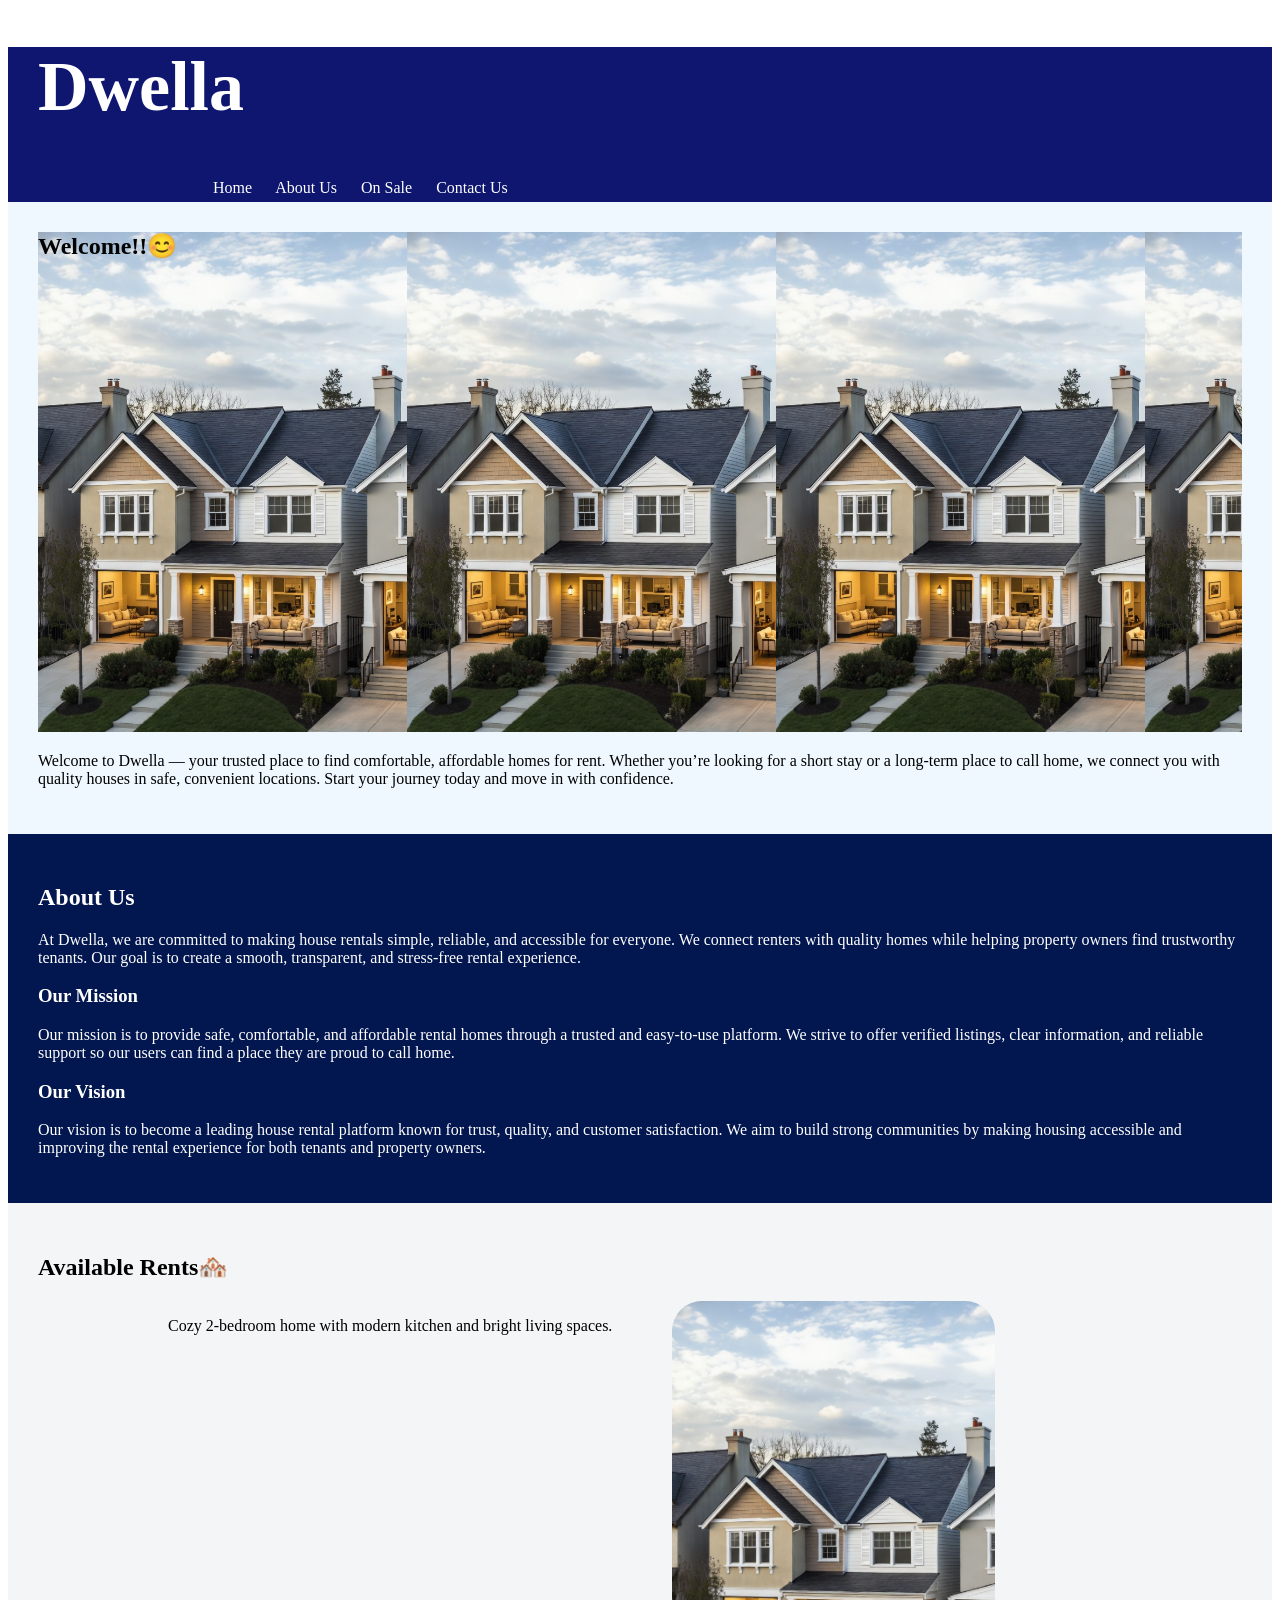
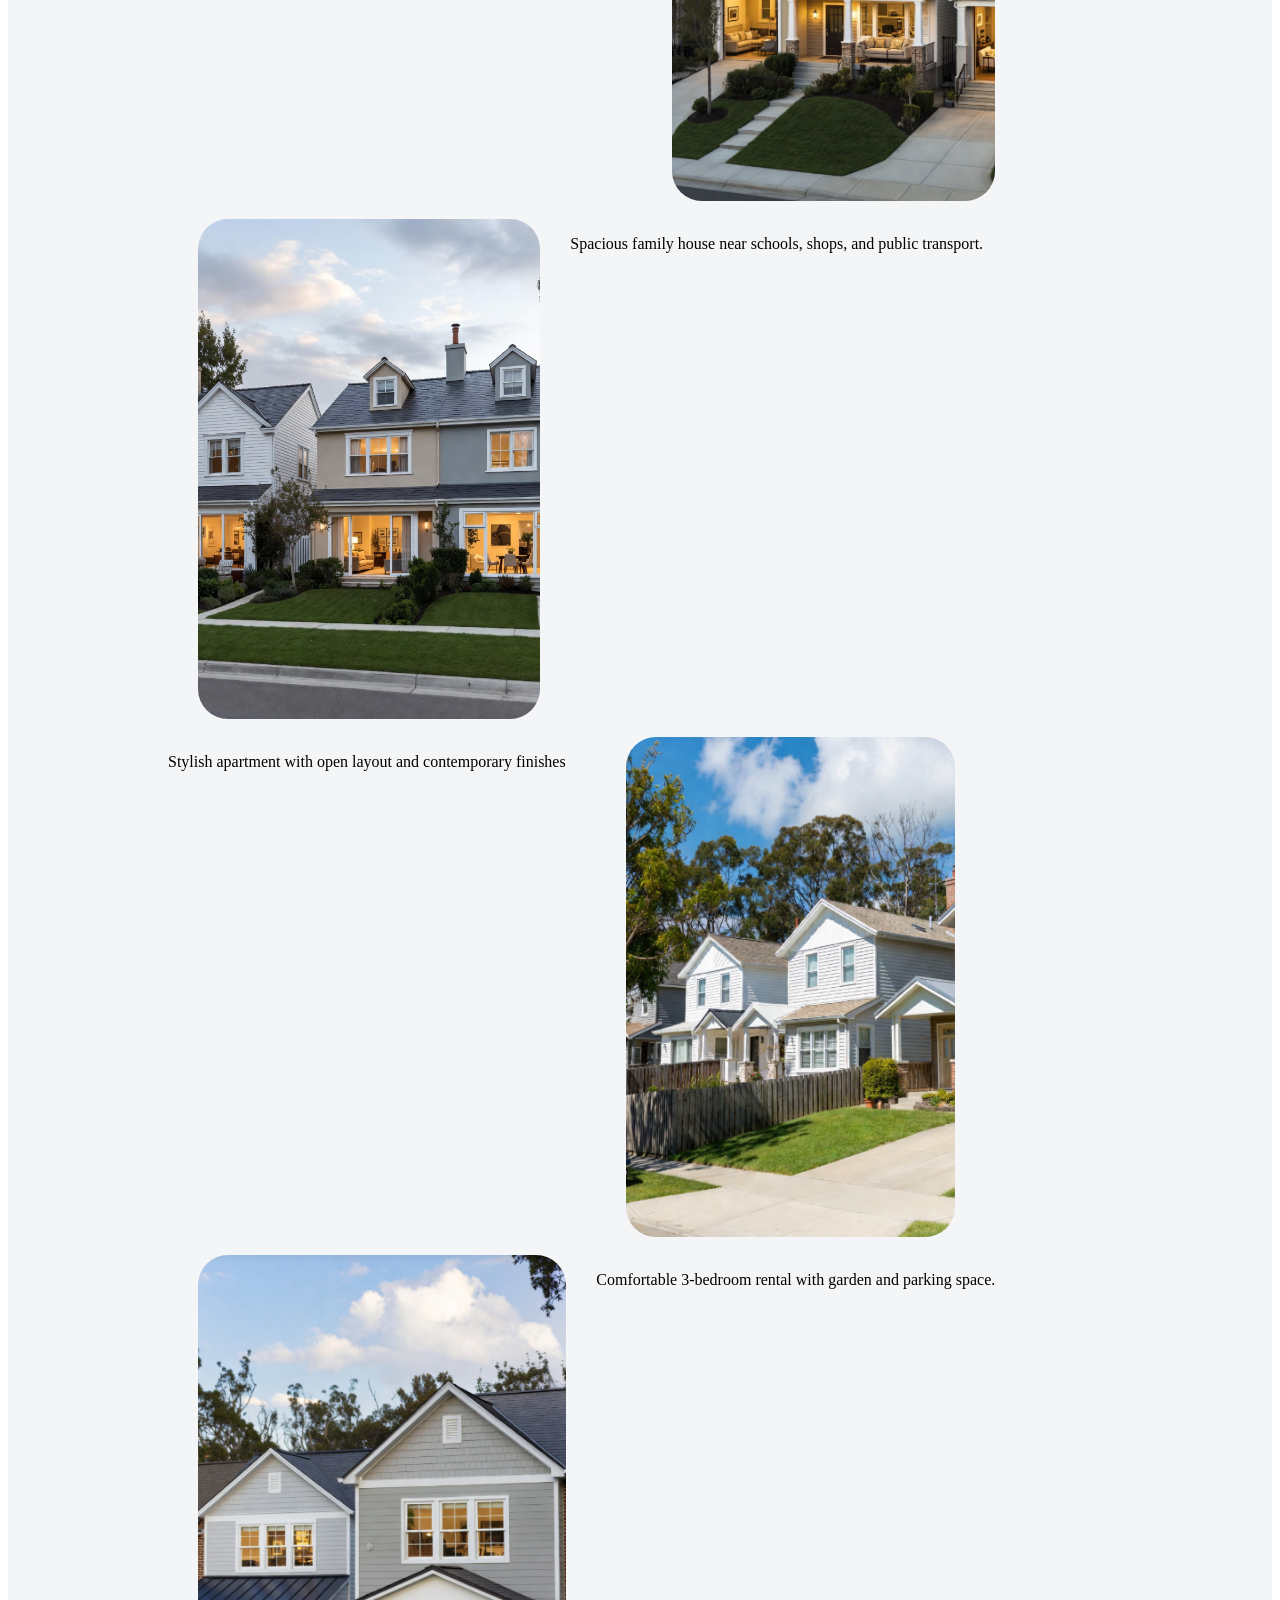
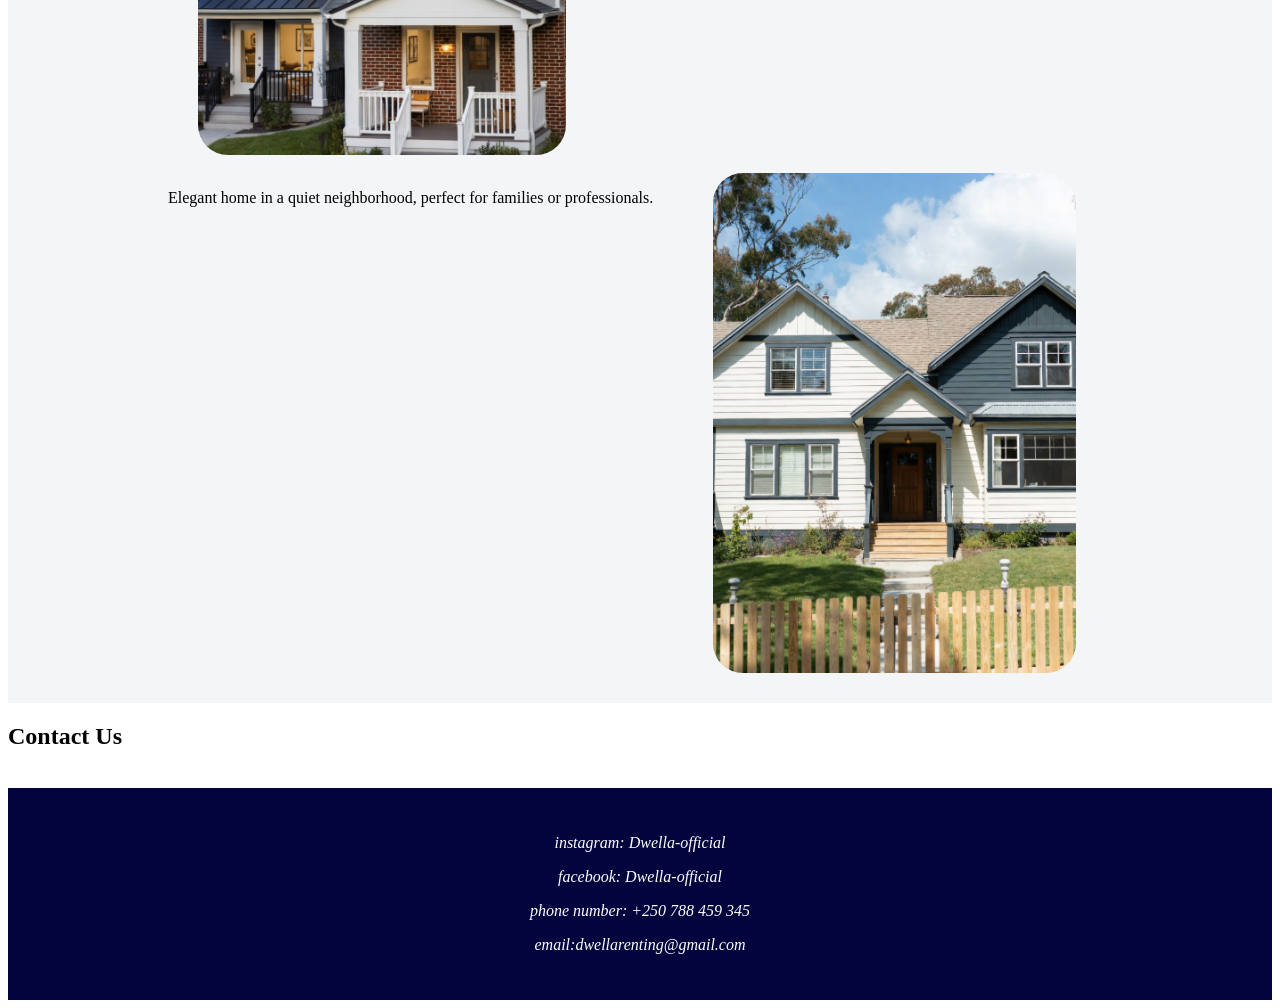
==== index.html @ e0a7bd92 "Dwella" ====
<!DOCTYPE html>
<html lang="en">
<head>
    <meta charset="UTF-8">
    <meta name="viewport" content="width=device-width, initial-scale=1.0">
    <title>Dwella</title>
    <style>
        header{
            background-color: rgb(14, 22, 112);
            color: white;
        }
        nav{
            margin-left: 200px;
            padding: 5px;
        }
        a{
            padding-right: 20px;
            text-decoration: none;
            color: white;
        }
        h1{
            font-size: 70px;
            margin-left: 30px;
        }
        #index{
            background-color: aliceblue;
            padding: 30px;
        }
        #about{
            background-color: rgb(2, 22, 79);
            color: white;
            padding: 30px;
        }
        #rent{
            background-color: rgb(244, 245, 246);
            padding: 30px;
        }
        footer{
            background-color: rgb(3, 3, 61);
            color: white;
            text-align: center;
            padding: 30px;
        }
        .home h2{
            background-image: url("house1.png");
            height: 500px;
            margin-top: 0px;
            width: auto;
            
        }
        .rent{
            display: flex;
            padding-left: 50px;
            margin-left: 50px;
        }
        .rent img{
            height: 500px;
            border-radius: 30px;
            margin-left: 60px;
            align-self: right;
        }
        .rent p{
            margin-left: 30px;
        }
    </style>
</head>
<body>
    <header>
        <h1>Dwella</h1>
        <nav>
            <a href="#index">Home</a>
            <a href="#about">About Us</a>
            <a href="#rent">On Sale</a>
            <a href="#contact">Contact Us</a>
        </nav>
    </header>
    <main>
        <section id="index">
            <div class="home">
                <div>
                <h2>Welcome!!😊</h2>
                </div>
                <div>
                    <p>Welcome to Dwella — your trusted place to find comfortable, affordable homes for rent. Whether you’re 
                        looking for a short stay or a long-term place to call home, we connect you with quality houses in safe, 
                        convenient locations. Start your journey today and move in with confidence.</p>
                </div>
            </div>
        </section>
        <section id="about">
            <div>
                <div>
                    <h2>About Us</h2>
                    <p>
                        At Dwella, we are committed to making house rentals simple, reliable, and accessible 
                        for everyone. We connect renters with quality homes while helping property owners find trustworthy 
                        tenants. Our goal is to create a smooth, transparent, and stress-free rental experience.
                    </p>
                    <div>
                        <div>
                            <h3> Our Mission</h3>
                            <p>Our mission is to provide safe, comfortable, and affordable rental homes through a
                                 trusted and easy-to-use platform. We strive to offer verified listings, clear information,
                                  and reliable support so our users can find a place they are proud to call home.</p>
                        </div>
                        <div>
                            <h3>Our Vision</h3>
                            <p>Our vision is to become a leading house rental platform known for trust, quality,
                                 and customer satisfaction. We aim to build strong communities by making housing 
                                 accessible and improving the rental experience for both tenants and property owners.</p>
                        </div>
                    </div>
                </div>
            </div>
        </section>
        <section id="rent">
            <div >
                <h2>
                    Available Rents🏘️
                </h2>
                <div class="rent">
                    <p>Cozy 2-bedroom home with modern kitchen and bright living spaces.</p>
                    <img src="house1.png" alt="house1">
                </div><br>
                <div class="rent">
                    <img src="house2.png" alt="house2">
                    <p>Spacious family house near schools, shops, and public transport.</p>
                </div><br>
                <div class="rent">
                    <p>Stylish apartment with open layout and contemporary finishes</p>
                    <img src="house3.png" alt="house3">
                </div><br>
                <div class="rent">
                    <img src="house4.png" alt="house4">
                    <p>Comfortable 3-bedroom rental with garden and parking space.</p>
                </div><br>
                <div class="rent">
                    <p>Elegant home in a quiet neighborhood, perfect for families or professionals.</p>
                    <img src="house5.png" alt="house5">
            </div>
        </section>
        <section id="contact">
            <h2>Contact Us</h2>
            <div>
                <h3></h3>
            </div>
            <a href="login.html">Login</a>
        </section>
    </main>
    <footer>
        <address>
           <p>instagram: Dwella-official</p> 
           <p>facebook: Dwella-official</p>
           <p>phone number: +250 788 459 345</p>
           <p>email:dwellarenting@gmail.com</p>
        </address>
    </footer>
</body>
</html>
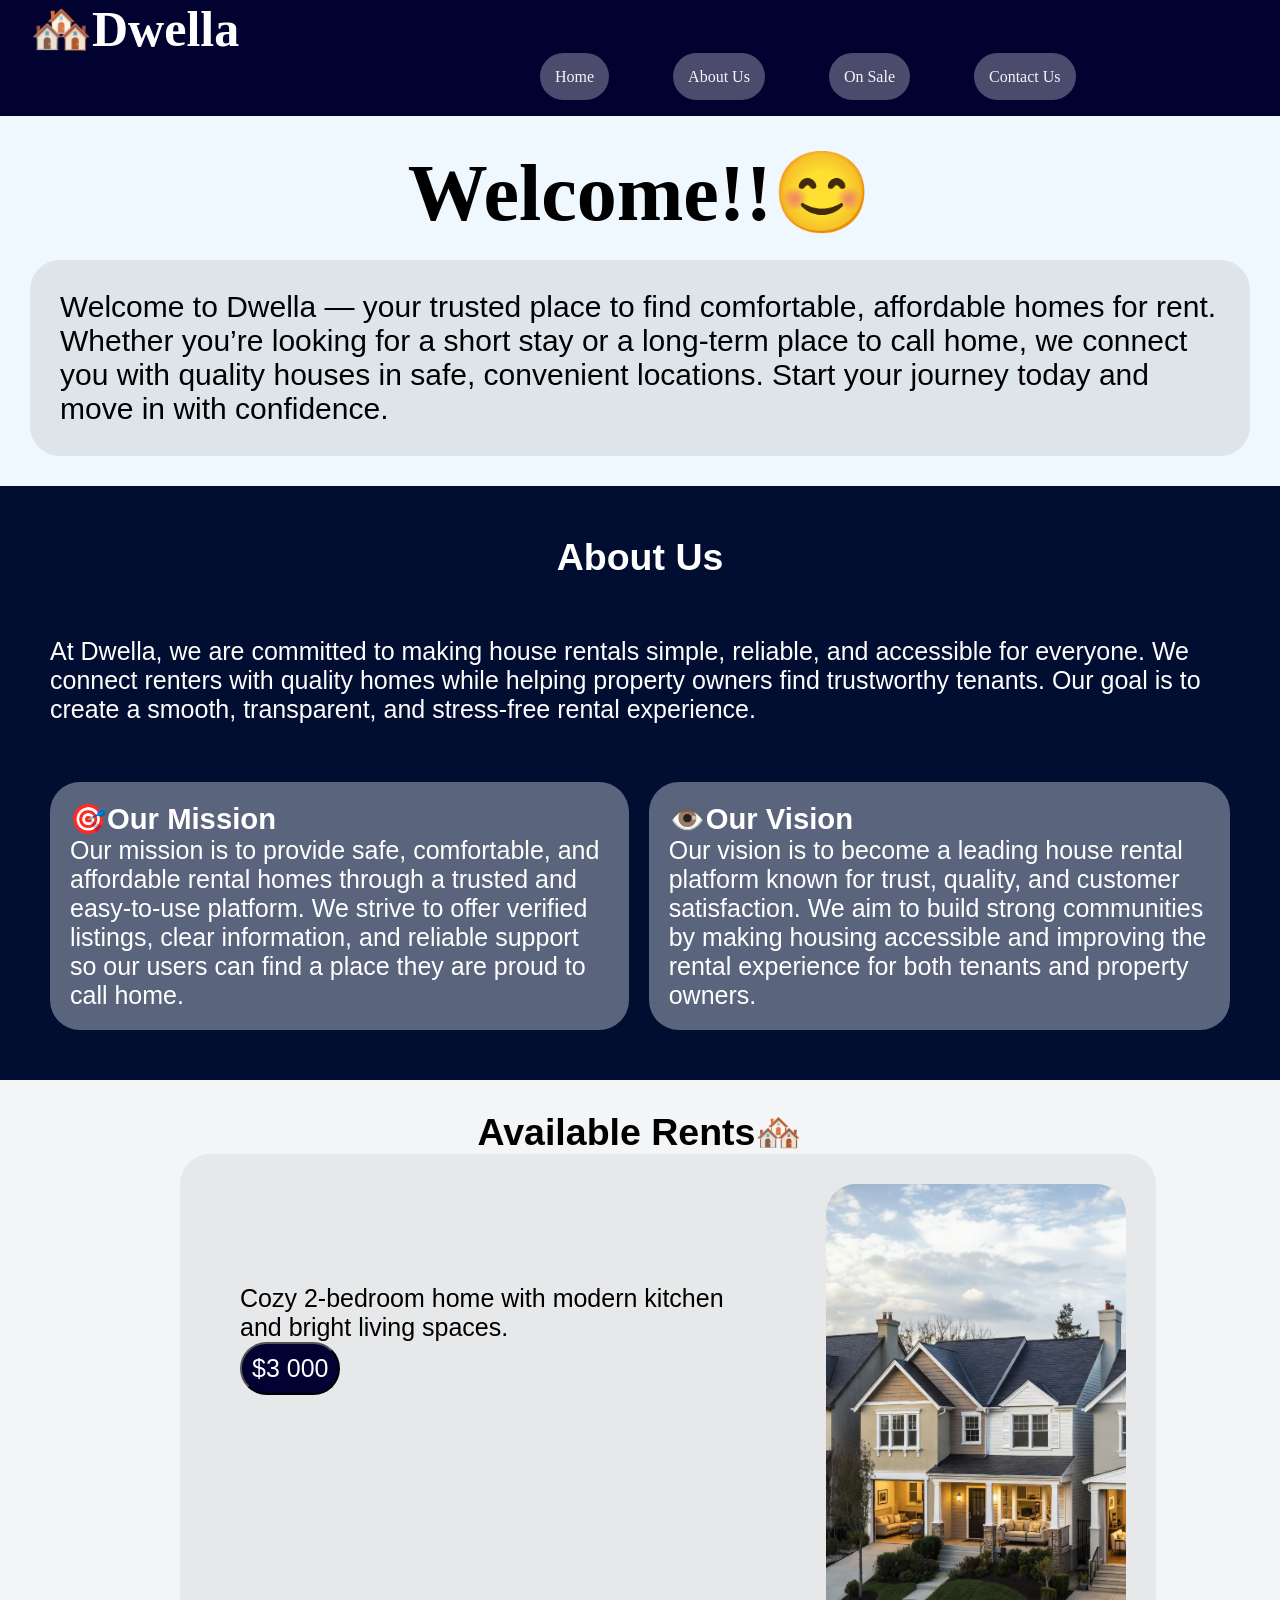
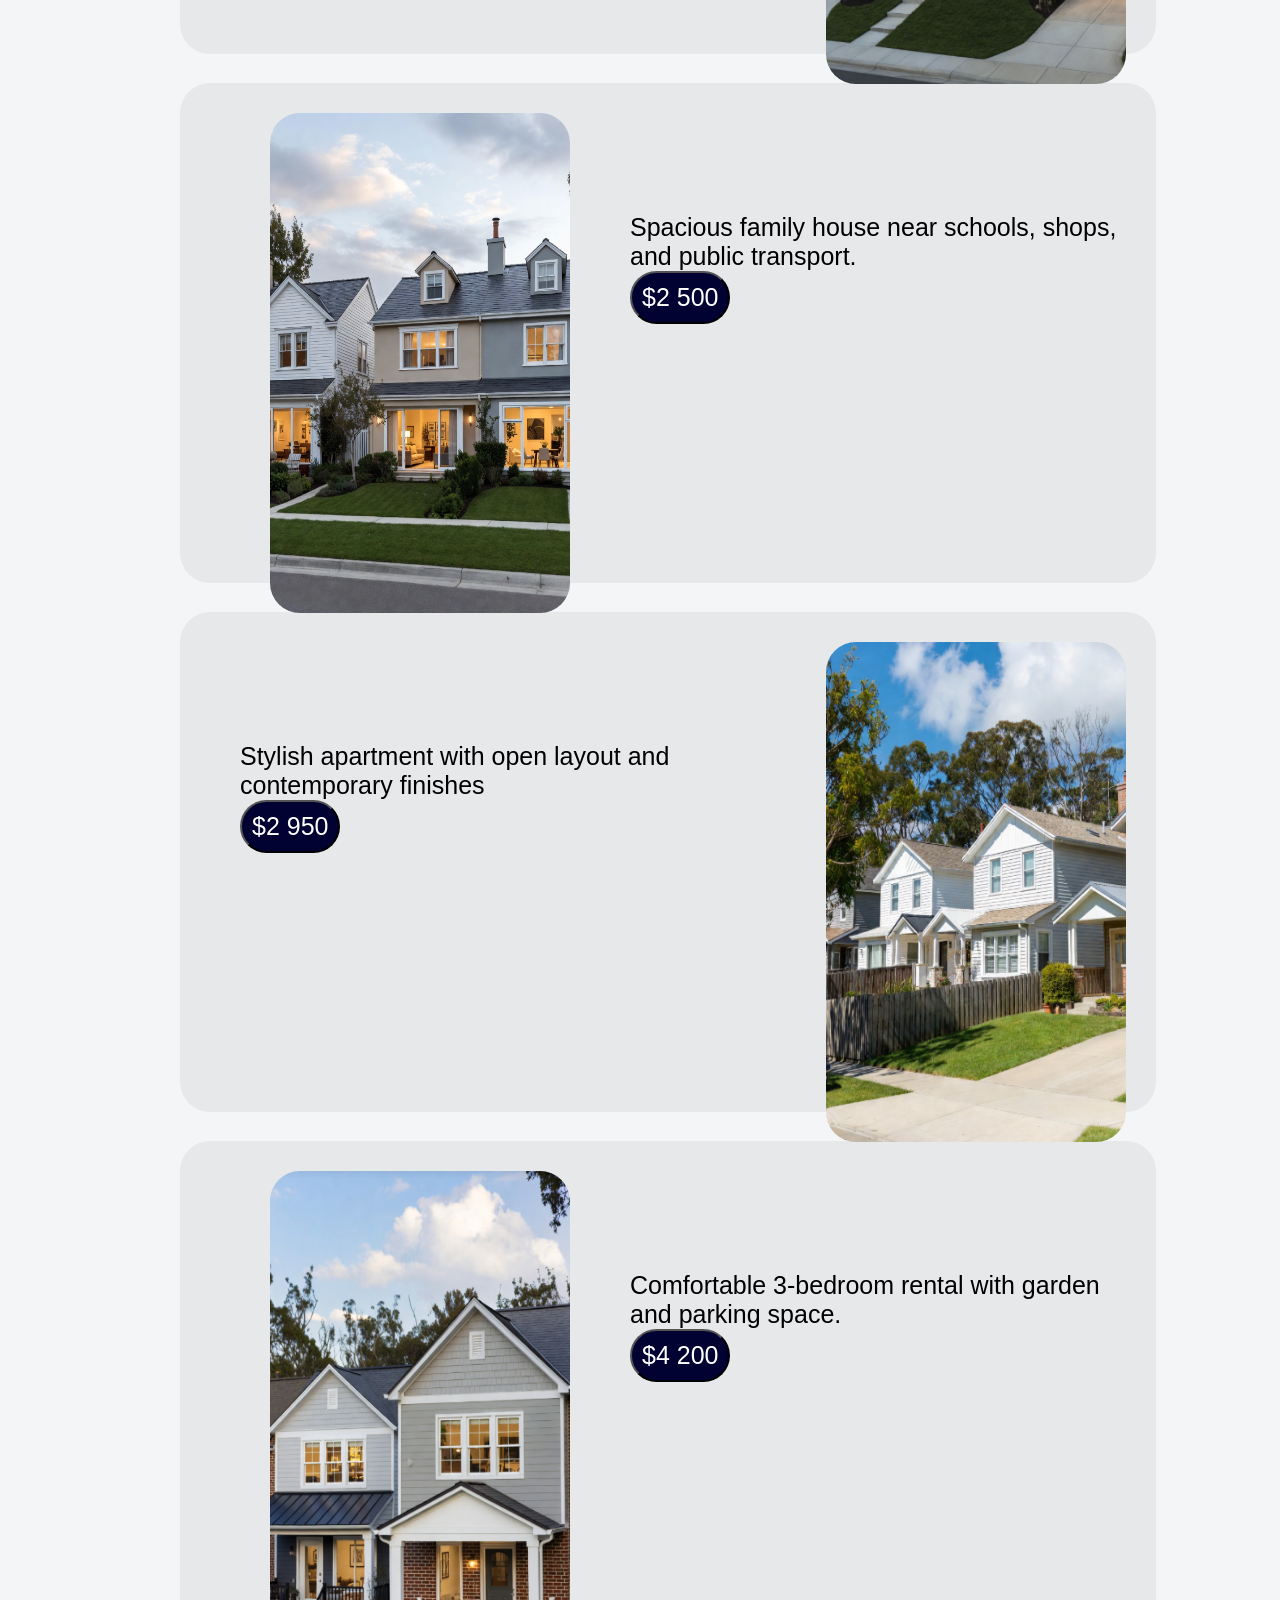
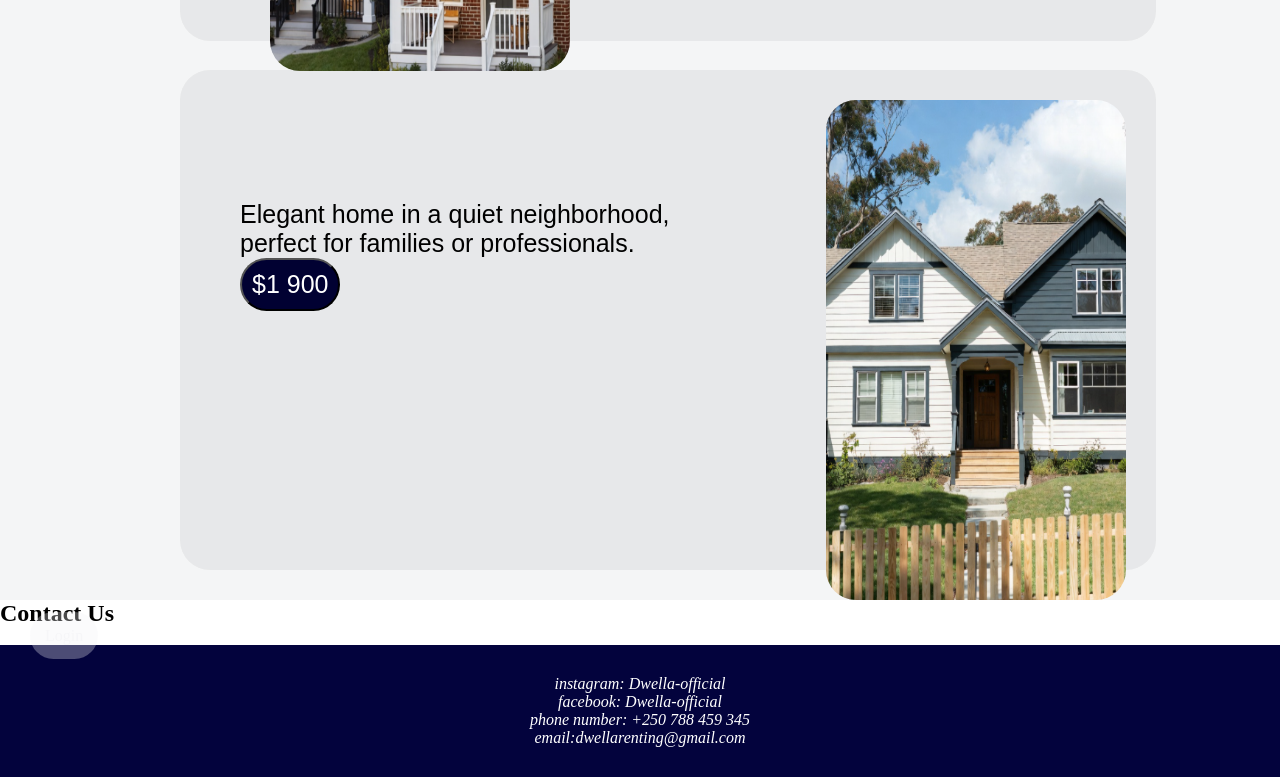
==== commit 440faa9e: "Update Dwella 1" ====
--- a/index.html
+++ b/index.html
@@ -5,53 +5,90 @@
     <meta name="viewport" content="width=device-width, initial-scale=1.0">
     <title>Dwella</title>
     <style>
+        * {
+            margin: 0;
+            padding: 0;
+            box-sizing: border-box;
+        }
         header{
-            background-color: rgb(14, 22, 112);
-            color: white;
+            background-color: rgb(2, 2, 49); */
+            color: white;
+            position: sticky;
+            padding-bottom: 20px;
+
         }
         nav{
-            margin-left: 200px;
-            padding: 5px;
+            margin-left: 500px;
+            padding: 10px;
+            /* background-color: rgba(250, 250, 250, 0.214); */
+            border-radius: 10px;
+            /* position: fixed; */
+            
+            
         }
         a{
-            padding-right: 20px;
+            padding-right: 40px;
             text-decoration: none;
-            color: white;
+            color: rgb(246, 246, 248);
+            background-color: rgba(242, 243, 244, 0.304);
+            padding: 15px;
+            border-radius: 30px;
+            margin: 30px;
+            
         }
         h1{
-            font-size: 70px;
+            font-size: 50px;
             margin-left: 30px;
+            color: white;
         }
         #index{
             background-color: aliceblue;
             padding: 30px;
         }
         #about{
-            background-color: rgb(2, 22, 79);
-            color: white;
-            padding: 30px;
+            background-color: rgb(1, 14, 49);
+            color: white;
+            padding: 50px;
+            font-family: 'Lucida Sans', 'Lucida Sans Regular', 'Lucida Grande', 'Lucida Sans Unicode', Geneva, Verdana, sans-serif;
+            font-size: 25px;
         }
         #rent{
             background-color: rgb(244, 245, 246);
             padding: 30px;
+            font-family: 'Lucida Sans', 'Lucida Sans Regular', 'Lucida Grande', 'Lucida Sans Unicode', Geneva, Verdana, sans-serif;
+            font-size: 25px;
         }
         footer{
             background-color: rgb(3, 3, 61);
             color: white;
             text-align: center;
             padding: 30px;
+            background-size: cover;
+            background-position: center;
+            background-repeat: no-repeat;
         }
         .home h2{
-            background-image: url("house1.png");
-            height: 500px;
+            /* background-image: url("house1.png"); */
             margin-top: 0px;
-            width: auto;
-            
+            font-size: 80px;
+            text-align: center;
+            padding-bottom: 20px;
+            
+        }
+        .home p{
+            background-color: rgba(0, 0, 7, 0.077);
+            padding: 30px;
+            border-radius: 30px;
+            font-family: 'Lucida Sans', 'Lucida Sans Regular', 'Lucida Grande', 'Lucida Sans Unicode', Geneva, Verdana, sans-serif;
+            font-size: 30px;
         }
         .rent{
             display: flex;
             padding-left: 50px;
             margin-left: 50px;
+            gap: 30px;
+            background-color: rgba(1, 1, 31, 0.053);
+            border-radius: 30px;
         }
         .rent img{
             height: 500px;
@@ -61,12 +98,58 @@
         }
         .rent p{
             margin-left: 30px;
+        }
+        .about{
+            background-color: rgba(240, 248, 255, 0.367);
+            padding: 20px;
+            border-radius: 30px;
+        }
+        .mm{
+            display: flex;
+            gap: 10px;
+        }
+        #about h2{
+            text-align: center;
+        }
+        #rent h2{
+            text-align: center;
+        }
+        #aa{
+            margin: 0;
+            padding: 0;
+            
+        }
+        #aa img{
+            width: 300px;
+        }
+        #aa p{
+            margin-top: 100px;
+        }
+        #ww p{
+            margin-top: 100px;
+        }
+        #ww img{
+            width: 300px;
+        }
+        #ww,#aa{
+            height: 500px;
+            width: 80%;
+            margin-left: 150px;
+            padding: 30px;
+        }
+        #rent button{
+            padding: 10px;
+            font-family: 'Lucida Sans', 'Lucida Sans Regular', 'Lucida Grande', 'Lucida Sans Unicode', Geneva, Verdana, sans-serif;
+            font-size: 25px;
+            background-color: rgb(1, 1, 50);
+            color: white;
+            border-radius: 30px;
         }
     </style>
 </head>
 <body>
     <header>
-        <h1>Dwella</h1>
+        <h1>🏘️Dwella</h1>
         <nav>
             <a href="#index">Home</a>
             <a href="#about">About Us</a>
@@ -90,24 +173,26 @@
         <section id="about">
             <div>
                 <div>
-                    <h2>About Us</h2>
+                    <h2>About Us</h2><br><br>
                     <p>
                         At Dwella, we are committed to making house rentals simple, reliable, and accessible 
                         for everyone. We connect renters with quality homes while helping property owners find trustworthy 
                         tenants. Our goal is to create a smooth, transparent, and stress-free rental experience.
                     </p>
-                    <div>
-                        <div>
-                            <h3> Our Mission</h3>
+                    <div><br><br>
+                        <div class="mm">
+                        <div class="about">
+                            <h3> 🎯Our Mission</h3>
                             <p>Our mission is to provide safe, comfortable, and affordable rental homes through a
                                  trusted and easy-to-use platform. We strive to offer verified listings, clear information,
                                   and reliable support so our users can find a place they are proud to call home.</p>
-                        </div>
-                        <div>
-                            <h3>Our Vision</h3>
+                        </div><br><br>
+                        <div class="about">
+                            <h3>👁️Our Vision</h3>
                             <p>Our vision is to become a leading house rental platform known for trust, quality,
                                  and customer satisfaction. We aim to build strong communities by making housing 
                                  accessible and improving the rental experience for both tenants and property owners.</p>
+                        </div>
                         </div>
                     </div>
                 </div>
@@ -118,24 +203,24 @@
                 <h2>
                     Available Rents🏘️
                 </h2>
-                <div class="rent">
-                    <p>Cozy 2-bedroom home with modern kitchen and bright living spaces.</p>
+                <div class="rent" id="aa">
+                    <p>Cozy 2-bedroom home with modern kitchen and bright living spaces.<br><button>$3 000</button></p>
                     <img src="house1.png" alt="house1">
                 </div><br>
-                <div class="rent">
+                <div class="rent" id="ww">
                     <img src="house2.png" alt="house2">
-                    <p>Spacious family house near schools, shops, and public transport.</p>
-                </div><br>
-                <div class="rent">
-                    <p>Stylish apartment with open layout and contemporary finishes</p>
+                    <p>Spacious family house near schools, shops, and public transport.<br><button>$2 500</button></p>
+                </div><br>
+                <div class="rent" id="aa">
+                    <p>Stylish apartment with open layout and contemporary finishes<br><button>$2 950</button></p>
                     <img src="house3.png" alt="house3">
                 </div><br>
-                <div class="rent">
+                <div class="rent" id="ww">
                     <img src="house4.png" alt="house4">
-                    <p>Comfortable 3-bedroom rental with garden and parking space.</p>
-                </div><br>
-                <div class="rent">
-                    <p>Elegant home in a quiet neighborhood, perfect for families or professionals.</p>
+                    <p>Comfortable 3-bedroom rental with garden and parking space.<br><button>$4 200</button></p>
+                </div><br>
+                <div class="rent" id="aa">
+                    <p>Elegant home in a quiet neighborhood, perfect for families or professionals.<br><button>$1 900</button></p>
                     <img src="house5.png" alt="house5">
             </div>
         </section>
